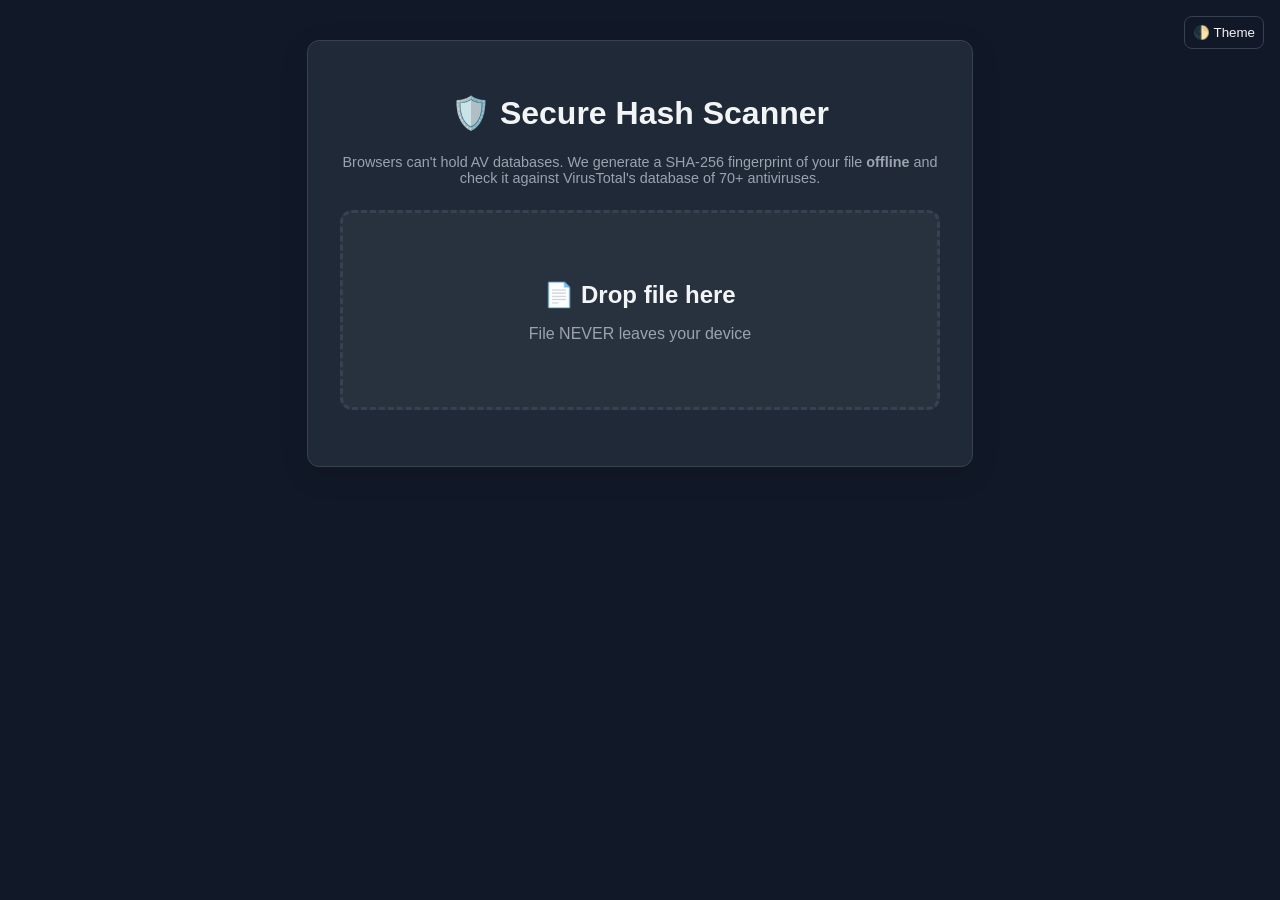
==== anti-virus/index.html @ 7368a737 "Add main website with ocean theme and multi-language support" ====
<!DOCTYPE html>
<html lang="en">
<head>
<meta charset="UTF-8">
<meta name="viewport" content="width=device-width, initial-scale=1.0">
<title>🛡️ Safe File Scanner</title>
<style>
:root{--bg:#111827;--card:#1f2937;--pri:#10b981;--tx:#f3f4f6;--bor:#374151}
[data-theme="light"]{--bg:#f0f4f8;--card:#fff;--tx:#1e293b;--bor:#e2e8f0}
body{font-family:sans-serif;background:var(--bg);color:var(--tx);text-align:center;padding:2rem;transition:.3s}
.card{background:var(--card);max-width:600px;margin:0 auto;padding:2rem;border-radius:12px;border:1px solid var(--bor);box-shadow:0 8px 30px rgba(0,0,0,.1)}
.drop{border:3px dashed var(--bor);padding:3rem;border-radius:12px;margin:1.5rem 0;cursor:pointer;position:relative;background:rgba(128,128,128,.1);transition:.3s}
.drop:hover{border-color:var(--pri)}
.drop input{position:absolute;inset:0;opacity:0;cursor:pointer;width:100%}
.prog{height:10px;background:var(--bor);border-radius:5px;margin-top:1rem;display:none;overflow:hidden}
.fill{height:100%;background:var(--pri);width:0%;transition:width .1s}
.res{margin-top:1.5rem;padding:1rem;background:rgba(0,0,0,.2);border-radius:8px;word-break:break-all;display:none}
.btn{display:inline-block;margin-top:1rem;padding:.8rem 1.5rem;background:var(--pri);color:#fff;text-decoration:none;border-radius:8px;font-weight:bold;transition:.2s}
.btn:hover{transform:translateY(-2px);box-shadow:0 5px 15px rgba(16,185,129,.4)}
.theme-btn{position:absolute;top:1rem;right:1rem;background:transparent;border:1px solid var(--bor);color:var(--tx);padding:.5rem;border-radius:8px;cursor:pointer}
</style>
</head>
<body>
<button class="theme-btn" onclick="document.documentElement.setAttribute('data-theme',document.documentElement.getAttribute('data-theme')==='light'?'':'light')">🌓 Theme</button>
<div class="card">
    <h1>🛡️ Secure Hash Scanner</h1>
    <p style="color:#9ca3af;font-size:0.9rem;margin-top:.5rem">
        Browsers can't hold AV databases. We generate a SHA-256 fingerprint of your file <b>offline</b> and check it against VirusTotal's database of 70+ antiviruses.
    </p>

    <div class="drop">
        <h2 style="margin-bottom:.5rem">📄 Drop file here</h2>
        <p style="color:#9ca3af">File NEVER leaves your device</p>
        <input type="file" id="fi">
    </div>

    <div class="prog" id="prog"><div class="fill" id="fill"></div></div>
    <div id="stat" style="margin-top:.5rem;color:#9ca3af;font-weight:bold"></div>

    <div class="res" id="res">
        <div style="color:#9ca3af;font-size:.8rem;margin-bottom:.5rem">SHA-256 Hash:</div>
        <div id="hashOut" style="font-family:monospace;color:var(--pri);font-size:1.1rem"></div>
        <a id="vtBtn" class="btn" href="#" target="_blank">🔍 Check on VirusTotal</a>
    </div>
</div>

<script>
const fi=document.getElementById('fi'), fill=document.getElementById('fill'),
      prog=document.getElementById('prog'), stat=document.getElementById('stat'),
      res=document.getElementById('res'), hashOut=document.getElementById('hashOut'),
      vtBtn=document.getElementById('vtBtn');

fi.addEventListener('change', async(e)=>{
    const file=e.target.files[0]; if(!file)return;
    prog.style.display='block'; res.style.display='none'; fill.style.width='0%';
    stat.textContent='Reading file...';

    // Читаем файл как ArrayBuffer. Для браузера безопасный лимит около 500MB - 1GB
    if(file.size > 500*1024*1024) {
        stat.textContent='⚠️ File too large for browser memory (Max ~500MB).';
        return;
    }

    const reader=new FileReader();
    reader.onload=async(ev)=>{
        stat.textContent='Calculating SHA-256...';
        fill.style.width='50%';
        try{
            // Web Crypto API вычисляет хеш молниеносно
            const hashBuffer=await crypto.subtle.digest('SHA-256', ev.target.result);
            const hashArr=Array.from(new Uint8Array(hashBuffer));
            const hashHex=hashArr.map(b=>b.toString(16).padStart(2,'0')).join('');

            fill.style.width='100%';
            stat.textContent='✅ Done!';
            hashOut.textContent=hashHex;
            vtBtn.href=`https://www.virustotal.com/gui/file/${hashHex}`;
            res.style.display='block';
        }catch(err){stat.textContent='❌ Error: '+err.message;}
    };
    reader.onprogress=(ev)=>{if(ev.lengthComputable) fill.style.width=(ev.loaded/ev.total*50)+'%';};
    reader.readAsArrayBuffer(file);
});
</script>
</body>
</html>
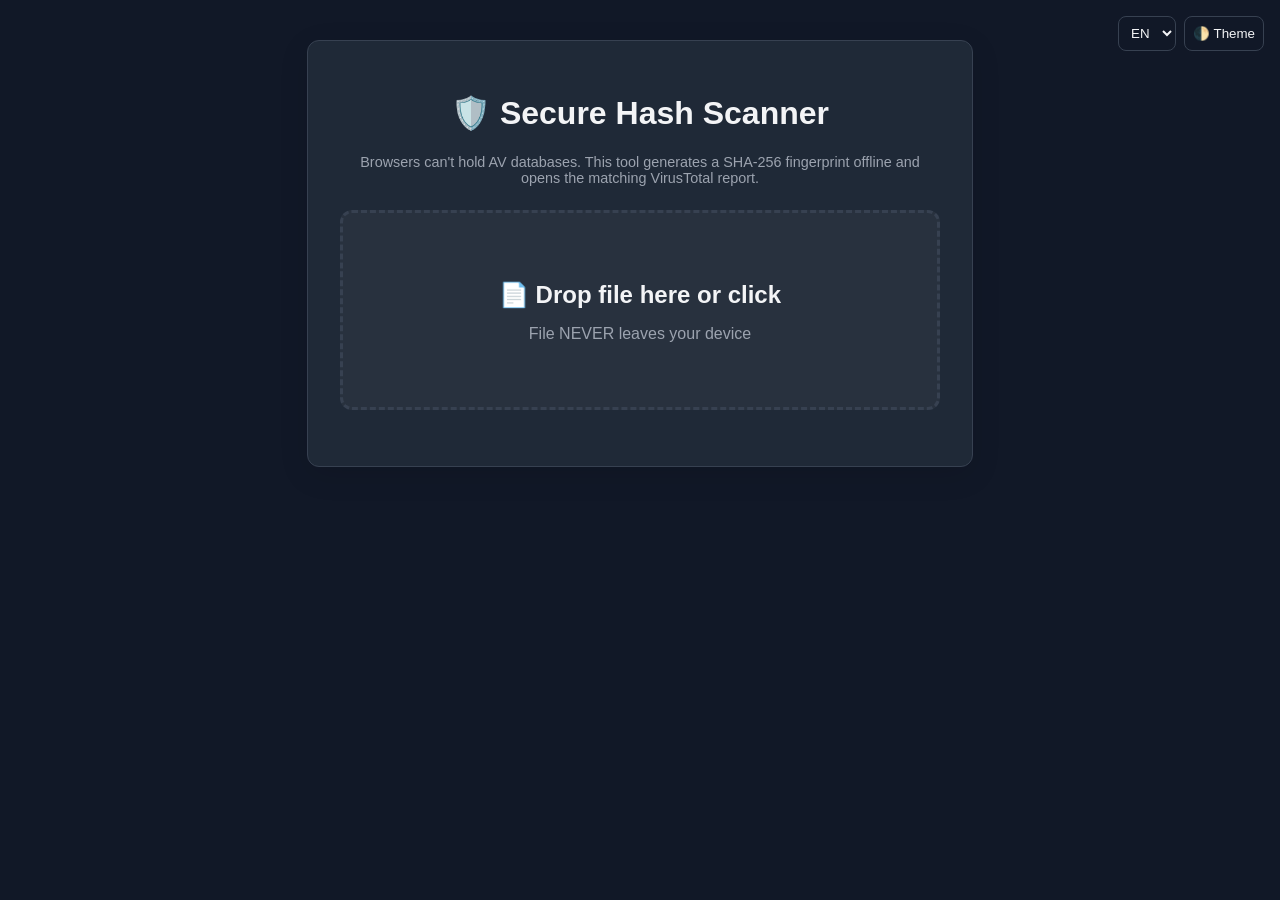
==== commit 53baf12f: "Improve site UI languages and weather coverage" ====
--- a/anti-virus/index.html
+++ b/anti-virus/index.html
@@ -4,6 +4,7 @@
 <meta charset="UTF-8">
 <meta name="viewport" content="width=device-width, initial-scale=1.0">
 <title>🛡️ Safe File Scanner</title>
+<link rel="icon" href="/favicon.svg" type="image/svg+xml">
 <style>
 :root{--bg:#111827;--card:#1f2937;--pri:#10b981;--tx:#f3f4f6;--bor:#374151}
 [data-theme="light"]{--bg:#f0f4f8;--card:#fff;--tx:#1e293b;--bor:#e2e8f0}
@@ -17,20 +18,28 @@
 .res{margin-top:1.5rem;padding:1rem;background:rgba(0,0,0,.2);border-radius:8px;word-break:break-all;display:none}
 .btn{display:inline-block;margin-top:1rem;padding:.8rem 1.5rem;background:var(--pri);color:#fff;text-decoration:none;border-radius:8px;font-weight:bold;transition:.2s}
 .btn:hover{transform:translateY(-2px);box-shadow:0 5px 15px rgba(16,185,129,.4)}
-.theme-btn{position:absolute;top:1rem;right:1rem;background:transparent;border:1px solid var(--bor);color:var(--tx);padding:.5rem;border-radius:8px;cursor:pointer}
+.controls{position:absolute;top:1rem;right:1rem;display:flex;gap:.5rem}
+.controls select,.controls button{background:transparent;border:1px solid var(--bor);color:var(--tx);padding:.5rem;border-radius:8px;cursor:pointer}
+.controls select option{background:var(--card);color:var(--tx)}
 </style>
 </head>
 <body>
-<button class="theme-btn" onclick="document.documentElement.setAttribute('data-theme',document.documentElement.getAttribute('data-theme')==='light'?'':'light')">🌓 Theme</button>
+<div class="controls">
+    <select id="langSel" onchange="changeLang(this.value)">
+        <option value="en">EN</option><option value="uk">UK</option>
+        <option value="ru">RU</option><option value="de">DE</option>
+    </select>
+    <button id="themeBtn" onclick="toggleTheme()">🌓 Theme</button>
+</div>
 <div class="card">
-    <h1>🛡️ Secure Hash Scanner</h1>
-    <p style="color:#9ca3af;font-size:0.9rem;margin-top:.5rem">
+    <h1 id="tTitle">🛡️ Secure Hash Scanner</h1>
+    <p id="tLead" style="color:#9ca3af;font-size:0.9rem;margin-top:.5rem">
         Browsers can't hold AV databases. We generate a SHA-256 fingerprint of your file <b>offline</b> and check it against VirusTotal's database of 70+ antiviruses.
     </p>
 
-    <div class="drop">
-        <h2 style="margin-bottom:.5rem">📄 Drop file here</h2>
-        <p style="color:#9ca3af">File NEVER leaves your device</p>
+    <div class="drop" id="drop">
+        <h2 id="tDrop" style="margin-bottom:.5rem">📄 Drop file here</h2>
+        <p id="tLocal" style="color:#9ca3af">File NEVER leaves your device</p>
         <input type="file" id="fi">
     </div>
 
@@ -38,49 +47,87 @@
     <div id="stat" style="margin-top:.5rem;color:#9ca3af;font-weight:bold"></div>
 
     <div class="res" id="res">
-        <div style="color:#9ca3af;font-size:.8rem;margin-bottom:.5rem">SHA-256 Hash:</div>
+        <div id="tHash" style="color:#9ca3af;font-size:.8rem;margin-bottom:.5rem">SHA-256 Hash:</div>
         <div id="hashOut" style="font-family:monospace;color:var(--pri);font-size:1.1rem"></div>
+        <button id="copyBtn" class="btn" onclick="copyHash()" type="button">📋 Copy Hash</button>
         <a id="vtBtn" class="btn" href="#" target="_blank">🔍 Check on VirusTotal</a>
     </div>
 </div>
 
 <script>
+const TR={
+  en:{title:'🛡️ Secure Hash Scanner',lead:"Browsers can't hold AV databases. This tool generates a SHA-256 fingerprint offline and opens the matching VirusTotal report.",drop:'📄 Drop file here or click',local:'File NEVER leaves your device',theme:'🌓 Theme',hash:'SHA-256 Hash:',copy:'📋 Copy Hash',vt:'🔍 Check on VirusTotal',reading:'Reading file...',tooLarge:'⚠️ File too large for browser memory (max ~500MB).',hashing:'Calculating SHA-256...',done:'✅ Done!',copied:'Hash copied!',error:'❌ Error'},
+  uk:{title:'🛡️ Безпечний сканер хешів',lead:'Браузер не може зберігати антивірусні бази. Інструмент локально створює SHA-256 відбиток файлу та відкриває відповідний звіт VirusTotal.',drop:'📄 Киньте файл сюди або натисніть',local:'Файл НІКОЛИ не залишає ваш пристрій',theme:'🌓 Тема',hash:'SHA-256 хеш:',copy:'📋 Скопіювати хеш',vt:'🔍 Перевірити у VirusTotal',reading:'Читання файлу...',tooLarge:'⚠️ Файл завеликий для памʼяті браузера (макс. ~500MB).',hashing:'Обчислення SHA-256...',done:'✅ Готово!',copied:'Хеш скопійовано!',error:'❌ Помилка'},
+  ru:{title:'🛡️ Безопасный сканер хешей',lead:'Браузер не может хранить антивирусные базы. Инструмент локально создаёт SHA-256 отпечаток файла и открывает подходящий отчёт VirusTotal.',drop:'📄 Бросьте файл сюда или нажмите',local:'Файл НИКОГДА не покидает ваше устройство',theme:'🌓 Тема',hash:'SHA-256 хеш:',copy:'📋 Скопировать хеш',vt:'🔍 Проверить в VirusTotal',reading:'Чтение файла...',tooLarge:'⚠️ Файл слишком большой для памяти браузера (макс. ~500MB).',hashing:'Вычисление SHA-256...',done:'✅ Готово!',copied:'Хеш скопирован!',error:'❌ Ошибка'},
+  de:{title:'🛡️ Sicherer Hash-Scanner',lead:'Browser können keine AV-Datenbanken speichern. Das Tool erzeugt lokal einen SHA-256-Fingerabdruck und öffnet den passenden VirusTotal-Bericht.',drop:'📄 Datei hier ablegen oder klicken',local:'Die Datei verlässt NIEMALS dein Gerät',theme:'🌓 Design',hash:'SHA-256-Hash:',copy:'📋 Hash kopieren',vt:'🔍 Auf VirusTotal prüfen',reading:'Datei wird gelesen...',tooLarge:'⚠️ Datei ist zu groß für den Browserspeicher (max. ~500MB).',hashing:'SHA-256 wird berechnet...',done:'✅ Fertig!',copied:'Hash kopiert!',error:'❌ Fehler'}
+};
+let lang=localStorage.getItem('avLang')||'en';
+const t=k=>(TR[lang]&&TR[lang][k])||TR.en[k]||k;
+function applyUI(){
+    document.documentElement.lang=lang;
+    langSel.value=lang;
+    tTitle.textContent=t('title'); tLead.innerHTML=t('lead'); tDrop.textContent=t('drop');
+    tLocal.textContent=t('local'); themeBtn.textContent=t('theme'); tHash.textContent=t('hash');
+    copyBtn.textContent=t('copy'); vtBtn.textContent=t('vt');
+}
+function changeLang(l){lang=TR[l]?l:'en';localStorage.setItem('avLang',lang);applyUI()}
+function toggleTheme(){
+    const light=document.documentElement.getAttribute('data-theme')==='light';
+    document.documentElement.setAttribute('data-theme',light?'':'light');
+    localStorage.setItem('avTheme',light?'dark':'light');
+}
+if(localStorage.getItem('avTheme')==='light') document.documentElement.setAttribute('data-theme','light');
 const fi=document.getElementById('fi'), fill=document.getElementById('fill'),
       prog=document.getElementById('prog'), stat=document.getElementById('stat'),
       res=document.getElementById('res'), hashOut=document.getElementById('hashOut'),
       vtBtn=document.getElementById('vtBtn');
 
-fi.addEventListener('change', async(e)=>{
-    const file=e.target.files[0]; if(!file)return;
+fi.addEventListener('change', e=>scanFile(e.target.files[0]));
+
+['dragenter','dragover'].forEach(ev=>drop.addEventListener(ev,e=>{
+    e.preventDefault(); drop.style.borderColor='var(--pri)';
+}));
+['dragleave','drop'].forEach(ev=>drop.addEventListener(ev,e=>{
+    e.preventDefault(); drop.style.borderColor='var(--bor)';
+}));
+drop.addEventListener('drop',e=>scanFile(e.dataTransfer.files[0]));
+
+async function scanFile(file){
+    if(!file)return;
     prog.style.display='block'; res.style.display='none'; fill.style.width='0%';
-    stat.textContent='Reading file...';
+    stat.textContent=t('reading');
 
-    // Читаем файл как ArrayBuffer. Для браузера безопасный лимит около 500MB - 1GB
     if(file.size > 500*1024*1024) {
-        stat.textContent='⚠️ File too large for browser memory (Max ~500MB).';
+        stat.textContent=t('tooLarge');
         return;
     }
 
     const reader=new FileReader();
     reader.onload=async(ev)=>{
-        stat.textContent='Calculating SHA-256...';
+        stat.textContent=t('hashing');
         fill.style.width='50%';
         try{
-            // Web Crypto API вычисляет хеш молниеносно
             const hashBuffer=await crypto.subtle.digest('SHA-256', ev.target.result);
             const hashArr=Array.from(new Uint8Array(hashBuffer));
             const hashHex=hashArr.map(b=>b.toString(16).padStart(2,'0')).join('');
 
             fill.style.width='100%';
-            stat.textContent='✅ Done!';
+            stat.textContent=t('done');
             hashOut.textContent=hashHex;
             vtBtn.href=`https://www.virustotal.com/gui/file/${hashHex}`;
             res.style.display='block';
-        }catch(err){stat.textContent='❌ Error: '+err.message;}
+        }catch(err){stat.textContent=`${t('error')}: ${err.message}`;}
     };
     reader.onprogress=(ev)=>{if(ev.lengthComputable) fill.style.width=(ev.loaded/ev.total*50)+'%';};
     reader.readAsArrayBuffer(file);
-});
+}
+
+function copyHash(){
+    if(!hashOut.textContent)return;
+    navigator.clipboard.writeText(hashOut.textContent);
+    stat.textContent=t('copied');
+}
+applyUI();
 </script>
 </body>
-</html>+</html>
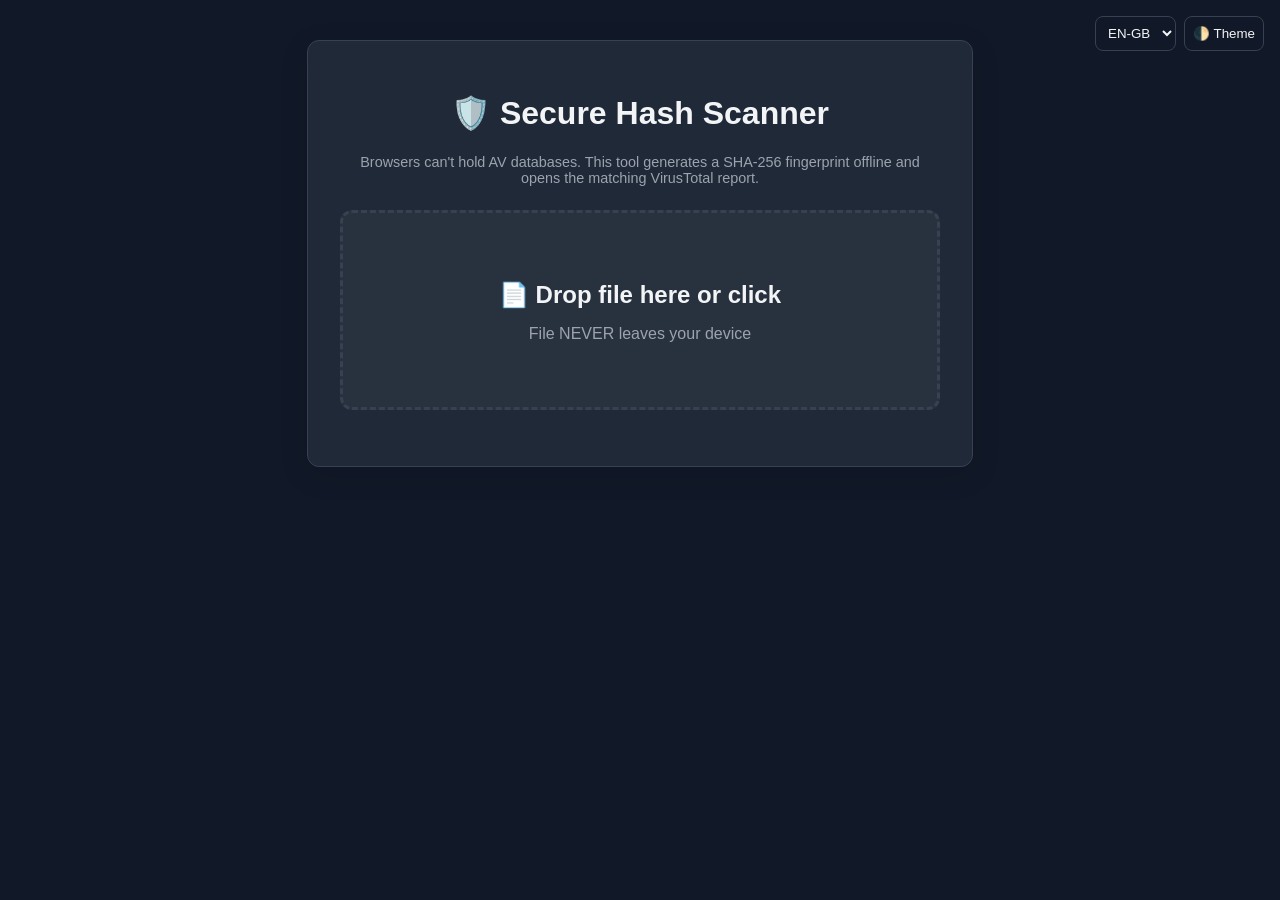
==== commit 444b4869: "Fix language coverage and tool bugs" ====
--- a/anti-virus/index.html
+++ b/anti-virus/index.html
@@ -26,8 +26,7 @@
 <body>
 <div class="controls">
     <select id="langSel" onchange="changeLang(this.value)">
-        <option value="en">EN</option><option value="uk">UK</option>
-        <option value="ru">RU</option><option value="de">DE</option>
+        <option value="en-gb">EN-GB</option><option value="en-us">EN-US</option><option value="uk">UK</option><option value="ru">RU</option><option value="be">BE</option><option value="bg">BG</option><option value="hr">HR</option><option value="cs">CS</option><option value="da">DA</option><option value="nl">NL</option><option value="et">ET</option><option value="fi">FI</option><option value="fr">FR</option><option value="de">DE</option><option value="el">EL</option><option value="hu">HU</option><option value="ga">GA</option><option value="it">IT</option><option value="lv">LV</option><option value="lt">LT</option><option value="mt">MT</option><option value="pl">PL</option><option value="pt">PT</option><option value="ro">RO</option><option value="sk">SK</option><option value="sl">SL</option><option value="es">ES</option><option value="sv">SV</option>
     </select>
     <button id="themeBtn" onclick="toggleTheme()">🌓 Theme</button>
 </div>
@@ -59,9 +58,37 @@
   en:{title:'🛡️ Secure Hash Scanner',lead:"Browsers can't hold AV databases. This tool generates a SHA-256 fingerprint offline and opens the matching VirusTotal report.",drop:'📄 Drop file here or click',local:'File NEVER leaves your device',theme:'🌓 Theme',hash:'SHA-256 Hash:',copy:'📋 Copy Hash',vt:'🔍 Check on VirusTotal',reading:'Reading file...',tooLarge:'⚠️ File too large for browser memory (max ~500MB).',hashing:'Calculating SHA-256...',done:'✅ Done!',copied:'Hash copied!',error:'❌ Error'},
   uk:{title:'🛡️ Безпечний сканер хешів',lead:'Браузер не може зберігати антивірусні бази. Інструмент локально створює SHA-256 відбиток файлу та відкриває відповідний звіт VirusTotal.',drop:'📄 Киньте файл сюди або натисніть',local:'Файл НІКОЛИ не залишає ваш пристрій',theme:'🌓 Тема',hash:'SHA-256 хеш:',copy:'📋 Скопіювати хеш',vt:'🔍 Перевірити у VirusTotal',reading:'Читання файлу...',tooLarge:'⚠️ Файл завеликий для памʼяті браузера (макс. ~500MB).',hashing:'Обчислення SHA-256...',done:'✅ Готово!',copied:'Хеш скопійовано!',error:'❌ Помилка'},
   ru:{title:'🛡️ Безопасный сканер хешей',lead:'Браузер не может хранить антивирусные базы. Инструмент локально создаёт SHA-256 отпечаток файла и открывает подходящий отчёт VirusTotal.',drop:'📄 Бросьте файл сюда или нажмите',local:'Файл НИКОГДА не покидает ваше устройство',theme:'🌓 Тема',hash:'SHA-256 хеш:',copy:'📋 Скопировать хеш',vt:'🔍 Проверить в VirusTotal',reading:'Чтение файла...',tooLarge:'⚠️ Файл слишком большой для памяти браузера (макс. ~500MB).',hashing:'Вычисление SHA-256...',done:'✅ Готово!',copied:'Хеш скопирован!',error:'❌ Ошибка'},
-  de:{title:'🛡️ Sicherer Hash-Scanner',lead:'Browser können keine AV-Datenbanken speichern. Das Tool erzeugt lokal einen SHA-256-Fingerabdruck und öffnet den passenden VirusTotal-Bericht.',drop:'📄 Datei hier ablegen oder klicken',local:'Die Datei verlässt NIEMALS dein Gerät',theme:'🌓 Design',hash:'SHA-256-Hash:',copy:'📋 Hash kopieren',vt:'🔍 Auf VirusTotal prüfen',reading:'Datei wird gelesen...',tooLarge:'⚠️ Datei ist zu groß für den Browserspeicher (max. ~500MB).',hashing:'SHA-256 wird berechnet...',done:'✅ Fertig!',copied:'Hash kopiert!',error:'❌ Fehler'}
+  de:{title:'🛡️ Sicherer Hash-Scanner',lead:'Browser können keine AV-Datenbanken speichern. Das Tool erzeugt lokal einen SHA-256-Fingerabdruck und öffnet den passenden VirusTotal-Bericht.',drop:'📄 Datei hier ablegen oder klicken',local:'Die Datei verlässt NIEMALS dein Gerät',theme:'🌓 Design',hash:'SHA-256-Hash:',copy:'📋 Hash kopieren',vt:'🔍 Auf VirusTotal prüfen',reading:'Datei wird gelesen...',tooLarge:'⚠️ Datei ist zu groß für den Browserspeicher (max. ~500MB).',hashing:'SHA-256 wird berechnet...',done:'✅ Fertig!',copied:'Hash kopiert!',error:'❌ Fehler'},
+  fr:{title:'🛡️ Scanner de hash sécurisé',lead:'Le navigateur ne stocke pas de bases antivirus. Cet outil génère localement une empreinte SHA-256 et ouvre le rapport VirusTotal correspondant.',drop:'📄 Déposez un fichier ou cliquez',local:'Le fichier ne quitte JAMAIS votre appareil',theme:'🌓 Thème',hash:'Hash SHA-256 :',copy:'📋 Copier le hash',vt:'🔍 Vérifier sur VirusTotal',reading:'Lecture du fichier...',tooLarge:'⚠️ Fichier trop volumineux pour la mémoire du navigateur (max ~500MB).',hashing:'Calcul SHA-256...',done:'✅ Terminé !',copied:'Hash copié !',error:'❌ Erreur'},
+  es:{title:'🛡️ Escáner seguro de hash',lead:'El navegador no guarda bases antivirus. Esta herramienta crea localmente una huella SHA-256 y abre el informe correspondiente en VirusTotal.',drop:'📄 Suelta un archivo o haz clic',local:'El archivo NUNCA sale de tu dispositivo',theme:'🌓 Tema',hash:'Hash SHA-256:',copy:'📋 Copiar hash',vt:'🔍 Revisar en VirusTotal',reading:'Leyendo archivo...',tooLarge:'⚠️ Archivo demasiado grande para la memoria del navegador (máx. ~500MB).',hashing:'Calculando SHA-256...',done:'✅ Listo!',copied:'Hash copiado!',error:'❌ Error'},
+  it:{title:'🛡️ Scanner hash sicuro',lead:'Il browser non contiene database antivirus. Questo strumento genera localmente un’impronta SHA-256 e apre il report VirusTotal corrispondente.',drop:'📄 Trascina un file o clicca',local:'Il file non lascia MAI il tuo dispositivo',theme:'🌓 Tema',hash:'Hash SHA-256:',copy:'📋 Copia hash',vt:'🔍 Verifica su VirusTotal',reading:'Lettura file...',tooLarge:'⚠️ File troppo grande per la memoria del browser (max ~500MB).',hashing:'Calcolo SHA-256...',done:'✅ Fatto!',copied:'Hash copiato!',error:'❌ Errore'},
+  pl:{title:'🛡️ Bezpieczny skaner hashy',lead:'Przeglądarka nie przechowuje baz antywirusowych. Narzędzie lokalnie tworzy odcisk SHA-256 i otwiera pasujący raport VirusTotal.',drop:'📄 Upuść plik lub kliknij',local:'Plik NIGDY nie opuszcza urządzenia',theme:'🌓 Motyw',hash:'Hash SHA-256:',copy:'📋 Kopiuj hash',vt:'🔍 Sprawdź w VirusTotal',reading:'Odczyt pliku...',tooLarge:'⚠️ Plik zbyt duży dla pamięci przeglądarki (maks. ~500MB).',hashing:'Obliczanie SHA-256...',done:'✅ Gotowe!',copied:'Hash skopiowany!',error:'❌ Błąd'},
+  pt:{title:'🛡️ Scanner seguro de hash',lead:'O navegador não armazena bases antivírus. Esta ferramenta gera localmente uma impressão SHA-256 e abre o relatório correspondente no VirusTotal.',drop:'📄 Solte um arquivo ou clique',local:'O arquivo NUNCA sai do seu dispositivo',theme:'🌓 Tema',hash:'Hash SHA-256:',copy:'📋 Copiar hash',vt:'🔍 Verificar no VirusTotal',reading:'Lendo arquivo...',tooLarge:'⚠️ Arquivo grande demais para a memória do navegador (máx. ~500MB).',hashing:'Calculando SHA-256...',done:'✅ Pronto!',copied:'Hash copiado!',error:'❌ Erro'},
+  nl:{title:'🛡️ Veilige hash-scanner',lead:'Browsers bevatten geen antivirusdatabases. Deze tool maakt lokaal een SHA-256-vingerafdruk en opent het passende VirusTotal-rapport.',drop:'📄 Sleep een bestand of klik',local:'Het bestand verlaat je apparaat NOOIT',theme:'🌓 Thema',hash:'SHA-256-hash:',copy:'📋 Hash kopiëren',vt:'🔍 Controleren op VirusTotal',reading:'Bestand lezen...',tooLarge:'⚠️ Bestand te groot voor browsergeheugen (max ~500MB).',hashing:'SHA-256 berekenen...',done:'✅ Klaar!',copied:'Hash gekopieerd!',error:'❌ Fout'},
+  ro:{title:'🛡️ Scanner hash sigur',lead:'Browserul nu poate stoca baze antivirus. Instrumentul generează local o amprentă SHA-256 și deschide raportul VirusTotal potrivit.',drop:'📄 Trage un fișier sau apasă',local:'Fișierul NU părăsește dispozitivul',theme:'🌓 Temă',hash:'Hash SHA-256:',copy:'📋 Copiază hash-ul',vt:'🔍 Verifică pe VirusTotal',reading:'Se citește fișierul...',tooLarge:'⚠️ Fișier prea mare pentru memoria browserului (max ~500MB).',hashing:'Se calculează SHA-256...',done:'✅ Gata!',copied:'Hash copiat!',error:'❌ Eroare'},
+  sv:{title:'🛡️ Säker hash-skanner',lead:'Webbläsare lagrar inte antivirusdatabaser. Verktyget skapar lokalt ett SHA-256-fingeravtryck och öppnar motsvarande VirusTotal-rapport.',drop:'📄 Släpp en fil eller klicka',local:'Filen lämnar ALDRIG din enhet',theme:'🌓 Tema',hash:'SHA-256-hash:',copy:'📋 Kopiera hash',vt:'🔍 Kontrollera på VirusTotal',reading:'Läser fil...',tooLarge:'⚠️ Filen är för stor för webbläsarminnet (max ~500MB).',hashing:'Beräknar SHA-256...',done:'✅ Klart!',copied:'Hash kopierad!',error:'❌ Fel'},
+  cs:{title:'🛡️ Bezpečný hash skener',lead:'Prohlížeč neobsahuje antivirové databáze. Nástroj lokálně vytvoří otisk SHA-256 a otevře odpovídající report VirusTotal.',drop:'📄 Přetáhněte soubor nebo klikněte',local:'Soubor NIKDY neopustí vaše zařízení',theme:'🌓 Motiv',hash:'Hash SHA-256:',copy:'📋 Kopírovat hash',vt:'🔍 Zkontrolovat na VirusTotal',reading:'Čtení souboru...',tooLarge:'⚠️ Soubor je příliš velký pro paměť prohlížeče (max ~500MB).',hashing:'Výpočet SHA-256...',done:'✅ Hotovo!',copied:'Hash zkopírován!',error:'❌ Chyba'},
+  hu:{title:'🛡️ Biztonságos hash-ellenőrző',lead:'A böngészők nem tárolnak vírusirtó adatbázisokat. Az eszköz helyben SHA-256 ujjlenyomatot készít, és megnyitja a megfelelő VirusTotal-jelentést.',drop:'📄 Húzz ide fájlt vagy kattints',local:'A fájl SOHA nem hagyja el az eszközöd',theme:'🌓 Téma',hash:'SHA-256 hash:',copy:'📋 Hash másolása',vt:'🔍 Ellenőrzés VirusTotalon',reading:'Fájl olvasása...',tooLarge:'⚠️ A fájl túl nagy a böngészőmemóriához (max ~500MB).',hashing:'SHA-256 számítása...',done:'✅ Kész!',copied:'Hash másolva!',error:'❌ Hiba'},
+  el:{title:'🛡️ Ασφαλής σαρωτής hash',lead:'Το πρόγραμμα περιήγησης δεν αποθηκεύει βάσεις antivirus. Το εργαλείο δημιουργεί τοπικά αποτύπωμα SHA-256 και ανοίγει την αντίστοιχη αναφορά VirusTotal.',drop:'📄 Σύρετε αρχείο ή κάντε κλικ',local:'Το αρχείο δεν φεύγει ΠΟΤΕ από τη συσκευή σας',theme:'🌓 Θέμα',hash:'Hash SHA-256:',copy:'📋 Αντιγραφή hash',vt:'🔍 Έλεγχος στο VirusTotal',reading:'Ανάγνωση αρχείου...',tooLarge:'⚠️ Το αρχείο είναι πολύ μεγάλο για τη μνήμη του browser (μέγ. ~500MB).',hashing:'Υπολογισμός SHA-256...',done:'✅ Έτοιμο!',copied:'Το hash αντιγράφηκε!',error:'❌ Σφάλμα'}
 };
-let lang=localStorage.getItem('avLang')||'en';
+Object.assign(TR,{
+  'en-gb':{...TR.en},
+  'en-us':{...TR.en},
+  be:{title:'🛡️ Бяспечны hash-сканер',lead:'Браўзер не можа захоўваць антывірусныя базы. Інструмент лакальна стварае SHA-256 адбітак і адкрывае адпаведную справаздачу VirusTotal.',drop:'📄 Перацягніце файл сюды або націсніце',local:'Файл НІКОЛІ не пакідае вашу прыладу',theme:'🌓 Тэма',hash:'SHA-256 hash:',copy:'📋 Капіяваць hash',vt:'🔍 Праверыць у VirusTotal',reading:'Чытанне файла...',tooLarge:'⚠️ Файл занадта вялікі для памяці браўзера (макс. ~500MB).',hashing:'Разлік SHA-256...',done:'✅ Гатова!',copied:'Hash скапіяваны!',error:'❌ Памылка'},
+  bg:{title:'🛡️ Сигурен hash скенер',lead:'Браузърът не съхранява антивирусни бази. Инструментът локално създава SHA-256 отпечатък и отваря съответния отчет във VirusTotal.',drop:'📄 Пуснете файл тук или кликнете',local:'Файлът НИКОГА не напуска устройството',theme:'🌓 Тема',hash:'SHA-256 hash:',copy:'📋 Копирай hash',vt:'🔍 Провери във VirusTotal',reading:'Четене на файл...',tooLarge:'⚠️ Файлът е твърде голям за паметта на браузъра (макс. ~500MB).',hashing:'Изчисляване на SHA-256...',done:'✅ Готово!',copied:'Hash копиран!',error:'❌ Грешка'},
+  hr:{title:'🛡️ Sigurni hash skener',lead:'Preglednik ne može držati antivirusne baze. Alat lokalno stvara SHA-256 otisak i otvara odgovarajuće VirusTotal izvješće.',drop:'📄 Ispustite datoteku ili kliknite',local:'Datoteka NIKADA ne napušta vaš uređaj',theme:'🌓 Tema',hash:'SHA-256 hash:',copy:'📋 Kopiraj hash',vt:'🔍 Provjeri na VirusTotalu',reading:'Čitanje datoteke...',tooLarge:'⚠️ Datoteka je prevelika za memoriju preglednika (max ~500MB).',hashing:'Izračun SHA-256...',done:'✅ Gotovo!',copied:'Hash kopiran!',error:'❌ Greška'},
+  da:{title:'🛡️ Sikker hash-scanner',lead:'Browseren kan ikke rumme antivirusdatabaser. Værktøjet laver lokalt et SHA-256-fingeraftryk og åbner den matchende VirusTotal-rapport.',drop:'📄 Slip fil her eller klik',local:'Filen forlader ALDRIG din enhed',theme:'🌓 Tema',hash:'SHA-256-hash:',copy:'📋 Kopiér hash',vt:'🔍 Tjek på VirusTotal',reading:'Læser fil...',tooLarge:'⚠️ Filen er for stor til browserhukommelsen (max ~500MB).',hashing:'Beregner SHA-256...',done:'✅ Færdig!',copied:'Hash kopieret!',error:'❌ Fejl'},
+  et:{title:'🛡️ Turvaline hash-skanner',lead:'Brauser ei hoia viirusetõrje andmebaase. Tööriist loob kohapeal SHA-256 sõrmejälje ja avab vastava VirusTotali raporti.',drop:'📄 Lohista fail siia või klõpsa',local:'Fail EI lahku kunagi sinu seadmest',theme:'🌓 Teema',hash:'SHA-256 hash:',copy:'📋 Kopeeri hash',vt:'🔍 Kontrolli VirusTotalis',reading:'Faili lugemine...',tooLarge:'⚠️ Fail on brauseri mälu jaoks liiga suur (max ~500MB).',hashing:'SHA-256 arvutamine...',done:'✅ Valmis!',copied:'Hash kopeeritud!',error:'❌ Viga'},
+  fi:{title:'🛡️ Turvallinen hash-skanneri',lead:'Selain ei voi sisältää virustorjuntatietokantoja. Työkalu luo paikallisesti SHA-256-sormenjäljen ja avaa vastaavan VirusTotal-raportin.',drop:'📄 Pudota tiedosto tai klikkaa',local:'Tiedosto EI KOSKAAN poistu laitteeltasi',theme:'🌓 Teema',hash:'SHA-256-hash:',copy:'📋 Kopioi hash',vt:'🔍 Tarkista VirusTotalissa',reading:'Luetaan tiedostoa...',tooLarge:'⚠️ Tiedosto on liian suuri selaimen muistille (max ~500MB).',hashing:'Lasketaan SHA-256...',done:'✅ Valmis!',copied:'Hash kopioitu!',error:'❌ Virhe'},
+  ga:{title:'🛡️ Scanóir hash slán',lead:'Ní choinníonn brabhsálaithe bunachair antivirus. Cruthaíonn an uirlis lorg SHA-256 go háitiúil agus osclaíonn sí an tuairisc VirusTotal mheaitseála.',drop:'📄 Scaoil comhad anseo nó cliceáil',local:'Ní fhágann an comhad do ghléas RIAMH',theme:'🌓 Téama',hash:'Hash SHA-256:',copy:'📋 Cóipeáil hash',vt:'🔍 Seiceáil ar VirusTotal',reading:'Comhad á léamh...',tooLarge:'⚠️ Tá an comhad ró-mhór do chuimhne an bhrabhsálaí (uasmh. ~500MB).',hashing:'SHA-256 á ríomh...',done:'✅ Déanta!',copied:'Hash cóipeáilte!',error:'❌ Earráid'},
+  lv:{title:'🛡️ Drošs hash skeneris',lead:'Pārlūks neglabā antivīrusu datubāzes. Rīks lokāli izveido SHA-256 nospiedumu un atver atbilstošo VirusTotal pārskatu.',drop:'📄 Nometiet failu vai klikšķiniet',local:'Fails NEKAD neatstāj jūsu ierīci',theme:'🌓 Motīvs',hash:'SHA-256 hash:',copy:'📋 Kopēt hash',vt:'🔍 Pārbaudīt VirusTotal',reading:'Faila lasīšana...',tooLarge:'⚠️ Fails ir pārāk liels pārlūka atmiņai (maks. ~500MB).',hashing:'Aprēķina SHA-256...',done:'✅ Gatavs!',copied:'Hash nokopēts!',error:'❌ Kļūda'},
+  lt:{title:'🛡️ Saugus hash skeneris',lead:'Naršyklė nelaiko antivirusinių duomenų bazių. Įrankis lokaliai sukuria SHA-256 atspaudą ir atidaro atitinkamą VirusTotal ataskaitą.',drop:'📄 Įmeskite failą arba spustelėkite',local:'Failas NIEKADA nepalieka jūsų įrenginio',theme:'🌓 Tema',hash:'SHA-256 hash:',copy:'📋 Kopijuoti hash',vt:'🔍 Tikrinti VirusTotal',reading:'Skaitomas failas...',tooLarge:'⚠️ Failas per didelis naršyklės atminčiai (maks. ~500MB).',hashing:'Skaičiuojamas SHA-256...',done:'✅ Baigta!',copied:'Hash nukopijuotas!',error:'❌ Klaida'},
+  mt:{title:'🛡️ Scanner hash sigur',lead:'Il-browser ma jistax iżomm databases antivirus. L-għodda toħloq marka SHA-256 lokalment u tiftaħ ir-rapport VirusTotal korrispondenti.',drop:'📄 Waqqa fajl hawn jew ikklikkja',local:'Il-fajl QATT ma jitlaq mill-apparat tiegħek',theme:'🌓 Tema',hash:'Hash SHA-256:',copy:'📋 Ikkopja hash',vt:'🔍 Iċċekkja fuq VirusTotal',reading:'Qari tal-fajl...',tooLarge:'⚠️ Il-fajl huwa kbir wisq għall-memorja tal-browser (mass. ~500MB).',hashing:'Qed jiġi kkalkulat SHA-256...',done:'✅ Lest!',copied:'Hash ikkupjat!',error:'❌ Żball'},
+  sk:{title:'🛡️ Bezpečný hash skener',lead:'Prehliadač neobsahuje antivírusové databázy. Nástroj lokálne vytvorí odtlačok SHA-256 a otvorí zodpovedajúci report VirusTotal.',drop:'📄 Presuňte súbor alebo kliknite',local:'Súbor NIKDY neopustí vaše zariadenie',theme:'🌓 Motív',hash:'SHA-256 hash:',copy:'📋 Kopírovať hash',vt:'🔍 Skontrolovať na VirusTotal',reading:'Čítanie súboru...',tooLarge:'⚠️ Súbor je príliš veľký pre pamäť prehliadača (max ~500MB).',hashing:'Výpočet SHA-256...',done:'✅ Hotovo!',copied:'Hash skopírovaný!',error:'❌ Chyba'},
+  sl:{title:'🛡️ Varen hash skener',lead:'Brskalnik ne more hraniti antivirusnih baz. Orodje lokalno ustvari prstni odtis SHA-256 in odpre ustrezno poročilo VirusTotal.',drop:'📄 Spustite datoteko ali kliknite',local:'Datoteka NIKOLI ne zapusti vaše naprave',theme:'🌓 Tema',hash:'SHA-256 hash:',copy:'📋 Kopiraj hash',vt:'🔍 Preveri na VirusTotal',reading:'Branje datoteke...',tooLarge:'⚠️ Datoteka je prevelika za pomnilnik brskalnika (največ ~500MB).',hashing:'Izračun SHA-256...',done:'✅ Končano!',copied:'Hash kopiran!',error:'❌ Napaka'}
+});
+const savedAvLang=localStorage.getItem('avLang');
+let lang=savedAvLang==='en'?'en-gb':(TR[savedAvLang]?savedAvLang:'en-gb');
 const t=k=>(TR[lang]&&TR[lang][k])||TR.en[k]||k;
 function applyUI(){
     document.documentElement.lang=lang;
@@ -70,7 +97,7 @@
     tLocal.textContent=t('local'); themeBtn.textContent=t('theme'); tHash.textContent=t('hash');
     copyBtn.textContent=t('copy'); vtBtn.textContent=t('vt');
 }
-function changeLang(l){lang=TR[l]?l:'en';localStorage.setItem('avLang',lang);applyUI()}
+function changeLang(l){lang=TR[l]?l:'en-gb';localStorage.setItem('avLang',lang);applyUI()}
 function toggleTheme(){
     const light=document.documentElement.getAttribute('data-theme')==='light';
     document.documentElement.setAttribute('data-theme',light?'':'light');
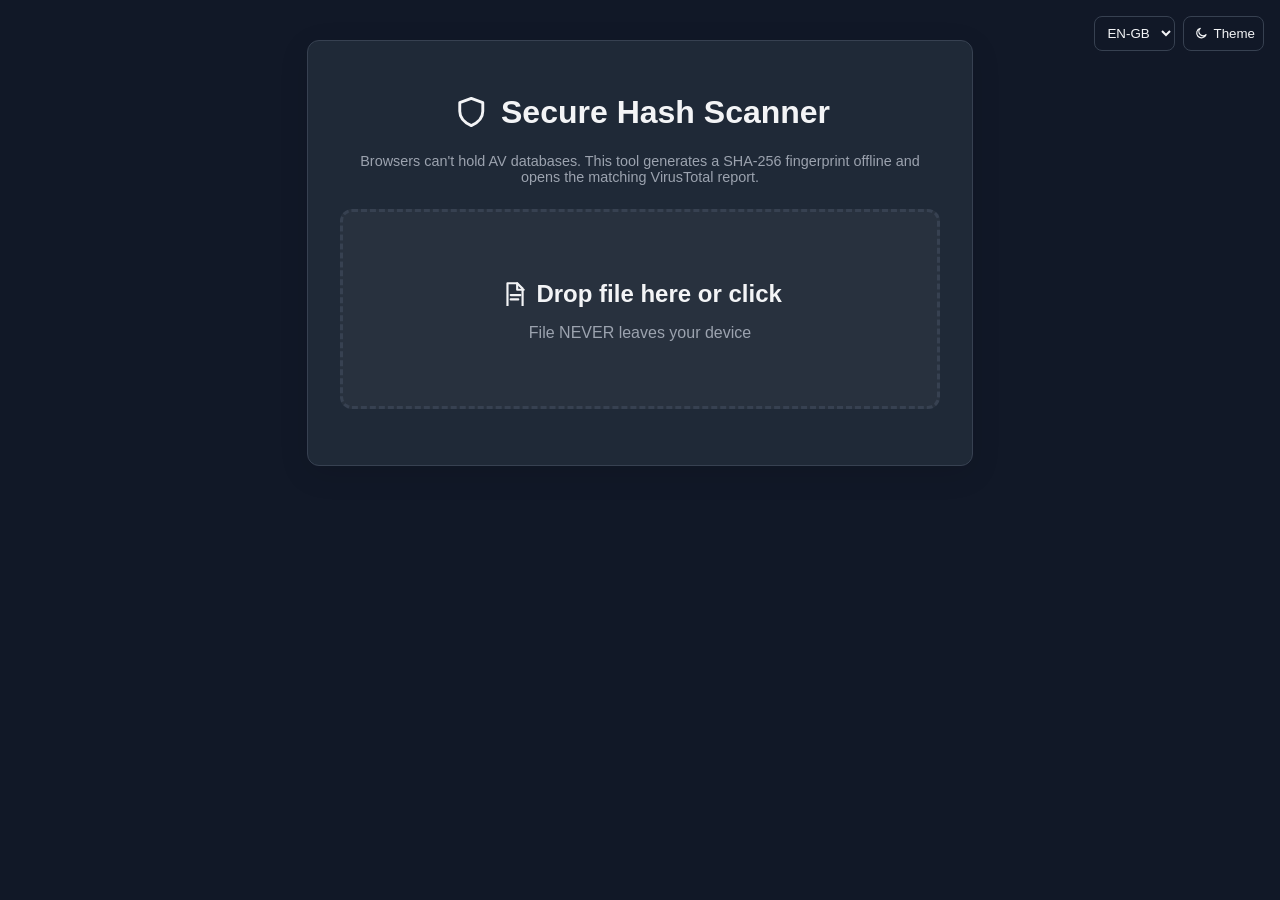
==== commit 3c949b24: "Replace visible emoji with site icons" ====
--- a/anti-virus/index.html
+++ b/anti-virus/index.html
@@ -22,6 +22,7 @@
 .controls select,.controls button{background:transparent;border:1px solid var(--bor);color:var(--tx);padding:.5rem;border-radius:8px;cursor:pointer}
 .controls select option{background:var(--card);color:var(--tx)}
 </style>
+<script src="/assets/site-icons.js" defer></script>
 </head>
 <body>
 <div class="controls">
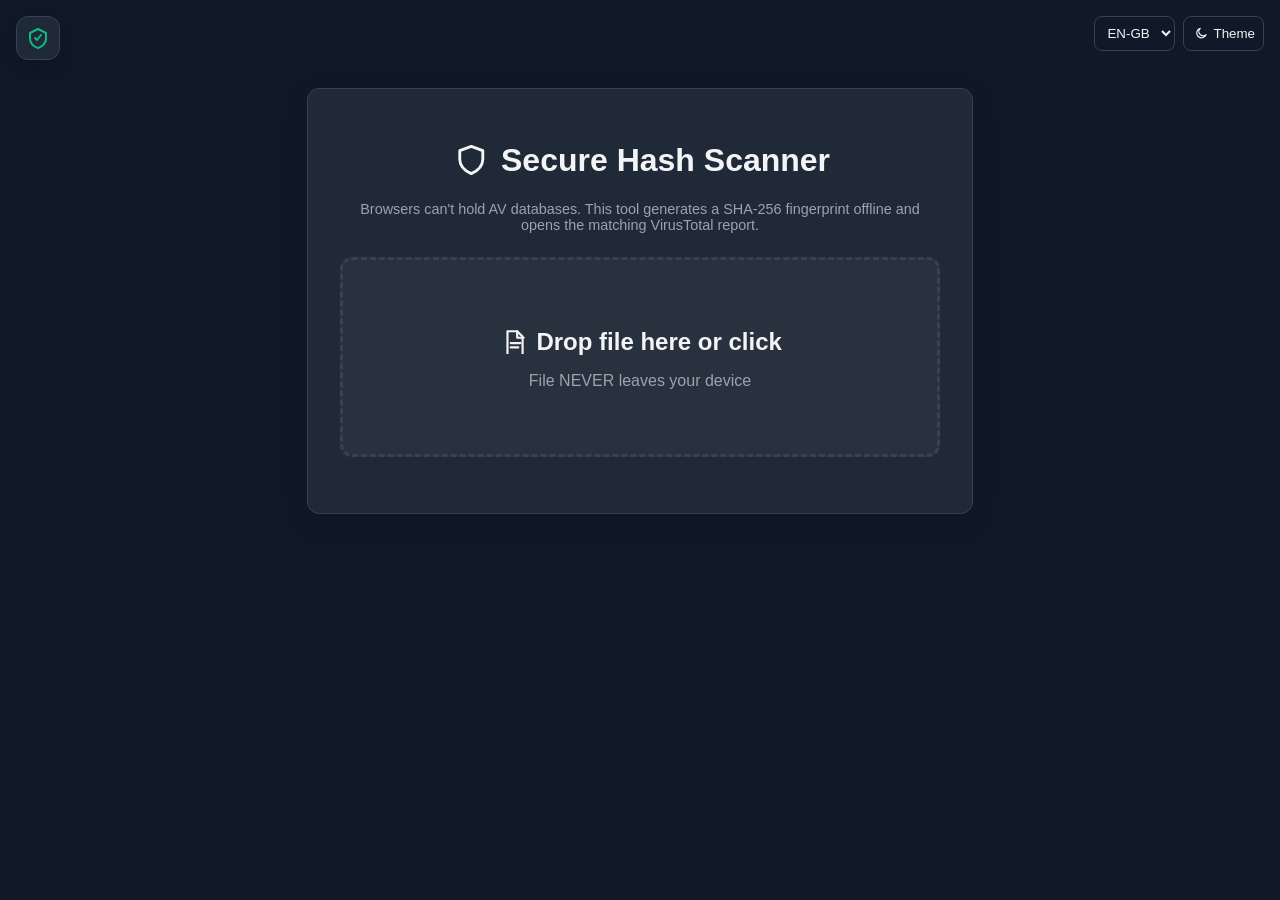
==== commit 7fcf1086: "Use clean header icons across site" ====
--- a/anti-virus/index.html
+++ b/anti-virus/index.html
@@ -8,7 +8,7 @@
 <style>
 :root{--bg:#111827;--card:#1f2937;--pri:#10b981;--tx:#f3f4f6;--bor:#374151}
 [data-theme="light"]{--bg:#f0f4f8;--card:#fff;--tx:#1e293b;--bor:#e2e8f0}
-body{font-family:sans-serif;background:var(--bg);color:var(--tx);text-align:center;padding:2rem;transition:.3s}
+body{font-family:sans-serif;background:var(--bg);color:var(--tx);text-align:center;padding:5rem 2rem 2rem;transition:.3s}
 .card{background:var(--card);max-width:600px;margin:0 auto;padding:2rem;border-radius:12px;border:1px solid var(--bor);box-shadow:0 8px 30px rgba(0,0,0,.1)}
 .drop{border:3px dashed var(--bor);padding:3rem;border-radius:12px;margin:1.5rem 0;cursor:pointer;position:relative;background:rgba(128,128,128,.1);transition:.3s}
 .drop:hover{border-color:var(--pri)}
@@ -18,13 +18,20 @@
 .res{margin-top:1.5rem;padding:1rem;background:rgba(0,0,0,.2);border-radius:8px;word-break:break-all;display:none}
 .btn{display:inline-block;margin-top:1rem;padding:.8rem 1.5rem;background:var(--pri);color:#fff;text-decoration:none;border-radius:8px;font-weight:bold;transition:.2s}
 .btn:hover{transform:translateY(-2px);box-shadow:0 5px 15px rgba(16,185,129,.4)}
+.home-link{position:absolute;top:1rem;left:1rem;width:42px;height:42px;display:inline-flex;align-items:center;justify-content:center;color:var(--tx);text-decoration:none;border-radius:12px;background:var(--card);border:1px solid var(--bor);box-shadow:0 8px 18px rgba(0,0,0,.16);transition:.2s}
+.home-link svg{width:24px;height:24px;display:block;stroke:currentColor;stroke-width:2;stroke-linecap:round;stroke-linejoin:round;fill:none;color:var(--pri)}
+.home-link:hover{transform:translateY(-2px);box-shadow:0 10px 22px rgba(16,185,129,.24)}
 .controls{position:absolute;top:1rem;right:1rem;display:flex;gap:.5rem}
 .controls select,.controls button{background:transparent;border:1px solid var(--bor);color:var(--tx);padding:.5rem;border-radius:8px;cursor:pointer}
 .controls select option{background:var(--card);color:var(--tx)}
+@media(max-width:640px){body{padding:5rem 1rem 1.5rem}.home-link{top:.85rem;left:.85rem}.controls{top:.85rem;right:.85rem}.card{padding:1.35rem}}
 </style>
 <script src="/assets/site-icons.js" defer></script>
 </head>
 <body>
+<a class="home-link" href="https://carapuzland.github.io/" title="CarapuzLand" aria-label="CarapuzLand">
+    <svg viewBox="0 0 24 24" aria-hidden="true"><path d="M12 3 20 7v5c0 5-3.5 8.5-8 10-4.5-1.5-8-5-8-10V7l8-4Z"/><path d="m9 12 2 2 4-5"/></svg>
+</a>
 <div class="controls">
     <select id="langSel" onchange="changeLang(this.value)">
         <option value="en-gb">EN-GB</option><option value="en-us">EN-US</option><option value="uk">UK</option><option value="ru">RU</option><option value="be">BE</option><option value="bg">BG</option><option value="hr">HR</option><option value="cs">CS</option><option value="da">DA</option><option value="nl">NL</option><option value="et">ET</option><option value="fi">FI</option><option value="fr">FR</option><option value="de">DE</option><option value="el">EL</option><option value="hu">HU</option><option value="ga">GA</option><option value="it">IT</option><option value="lv">LV</option><option value="lt">LT</option><option value="mt">MT</option><option value="pl">PL</option><option value="pt">PT</option><option value="ro">RO</option><option value="sk">SK</option><option value="sl">SL</option><option value="es">ES</option><option value="sv">SV</option>
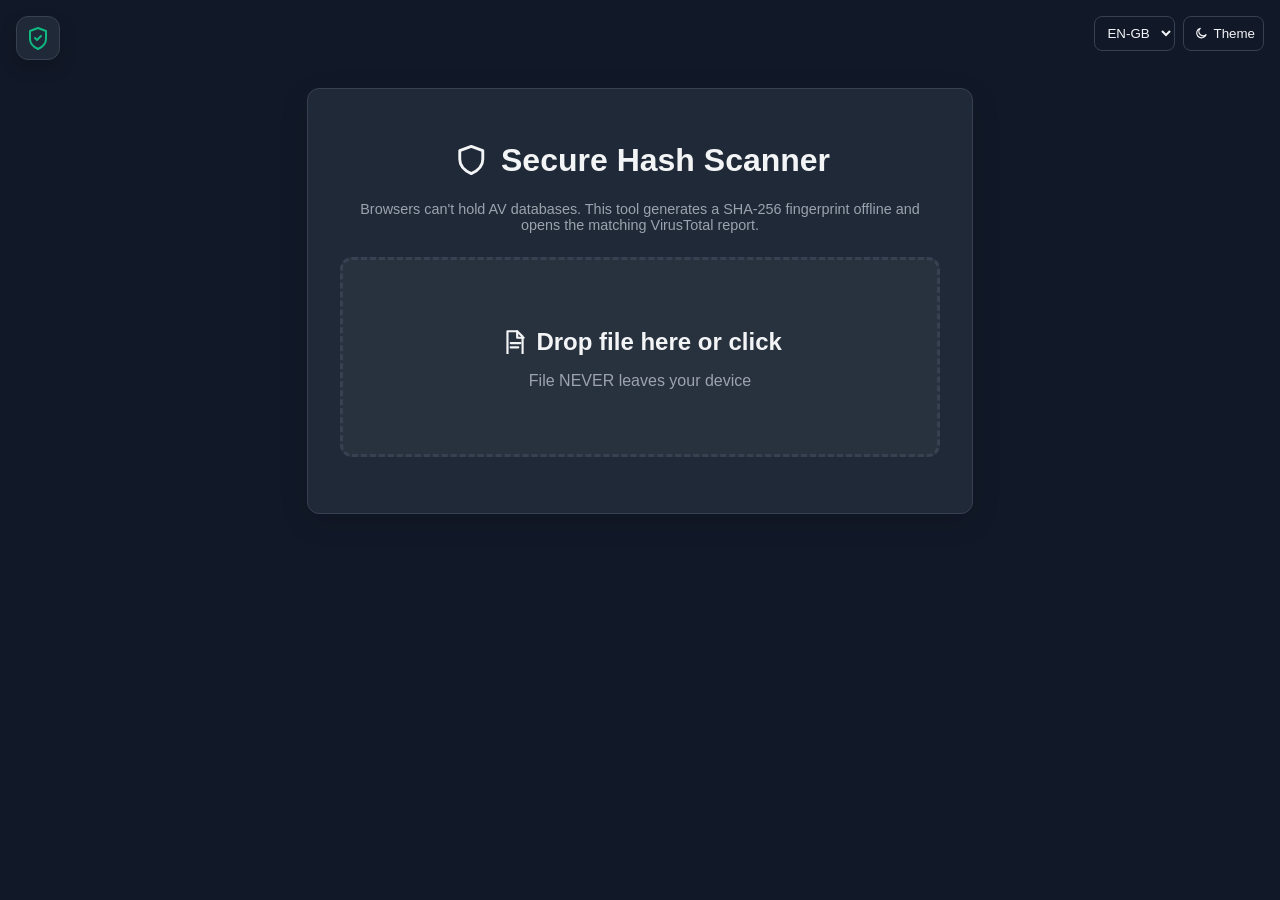
==== commit a1b3f087: "Match header icons to index2 cards" ====
--- a/anti-virus/index.html
+++ b/anti-virus/index.html
@@ -30,7 +30,7 @@
 </head>
 <body>
 <a class="home-link" href="https://carapuzland.github.io/" title="CarapuzLand" aria-label="CarapuzLand">
-    <svg viewBox="0 0 24 24" aria-hidden="true"><path d="M12 3 20 7v5c0 5-3.5 8.5-8 10-4.5-1.5-8-5-8-10V7l8-4Z"/><path d="m9 12 2 2 4-5"/></svg>
+    <svg viewBox="0 0 24 24" aria-hidden="true"><path d="M20 13c0 5-3.5 8-8 10-4.5-2-8-5-8-10V5l8-3 8 3Z"/><path d="m9 12 2 2 4-4"/></svg>
 </a>
 <div class="controls">
     <select id="langSel" onchange="changeLang(this.value)">
